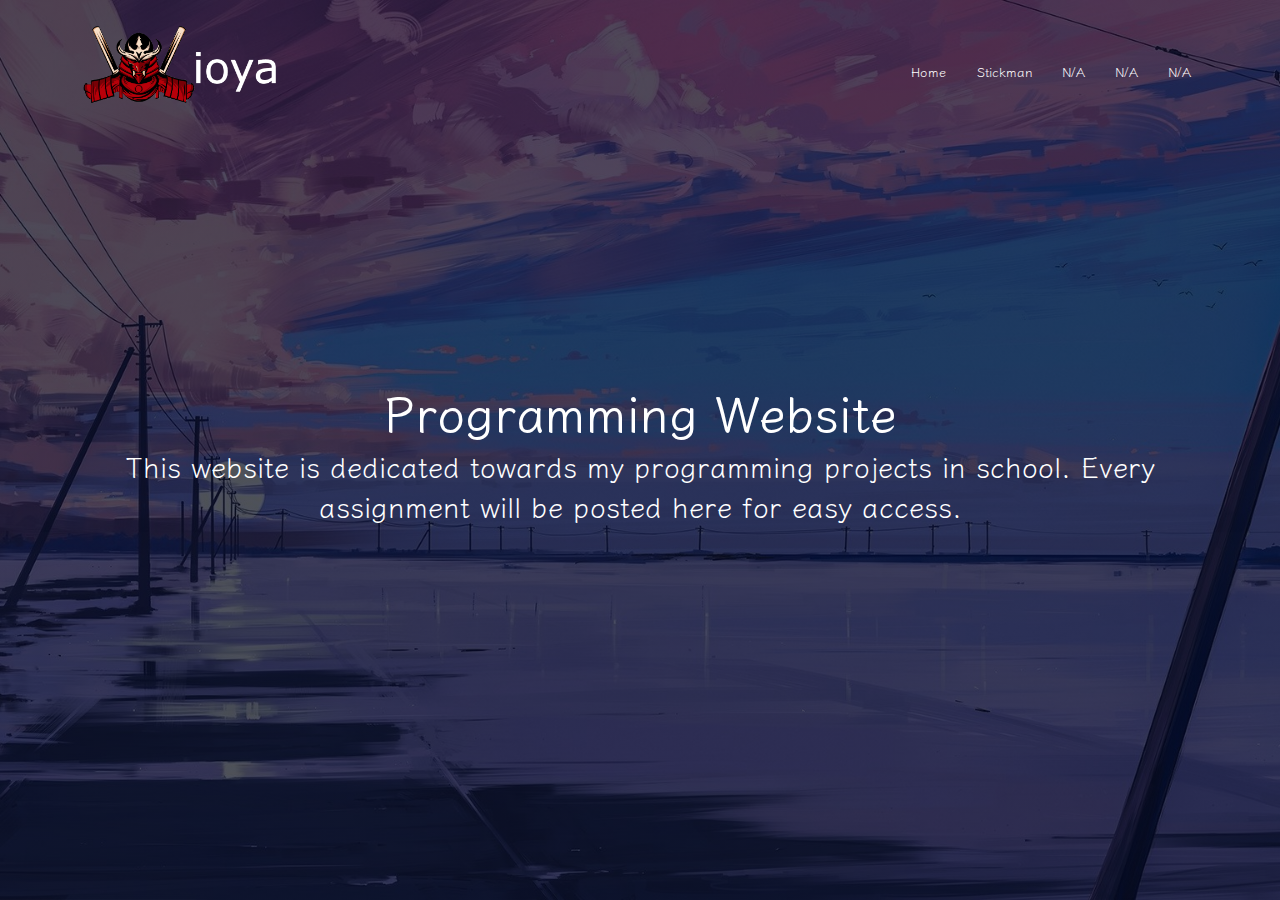
==== index.html @ 1b796250 "tiny shjange" ====
<!DOCTYPE html>
<html lang="en">
<head>
    <meta charset="UTF-8">
    <meta http-equiv="X-UA-Compatible" content="IE=edge">
    <meta name="viewport" content="width=device-width, initial-scale=1.0">
    <title></title>
    <link rel="stylesheet" href="style.css">
    <link rel="preconnect" href="https://fonts.googleapis.com">
<link rel="preconnect" href="https://fonts.gstatic.com" crossorigin>
<link href="https://fonts.googleapis.com/css2?family=Klee+One:wght@400;600&display=swap" rel="stylesheet">
</head>
<body>
<section class="header">
    <nav>
        <a href="index.html"><img src="images/mainpagelogo.png"></a>
        <div class="nav-links">
            <ul>
                <li><a href="">Home</a></li>
                <li><a href="Stickman/stickman.html">Stickman</a></li>
                <li><a href="">N/A</a></li>
                <li><a href="">N/A</a></li>
                <li><a href="">N/A</a></li>
            </ul>
        </div>
    </nav>
<div class="text-box">
    <h1>Programming Website</h1>
    <p>This website is dedicated towards my programming projects in school. Every assignment will be posted here for easy access.
    </p>
</div>
</section>
</body>
</html>
---- style.css ----
* {
    margin: 0;
    padding: 0;
    font-family: 'Klee One', cursive;
}
body {
    width: 100%;
    height: 100%;
    display: flex;
    justify-content: center;
    align-items: center;
}
.header{
    min-height: 100vh;
    width: 100%;
    background-image: linear-gradient(rgba(4,9,30,0.7),rgba(4,9,30,0.7)),url(images/mainscreen.jpg);
    background-position: center;
    background-size: cover;
    position: relative;
    
}
nav{
    display: flex;
    padding: 0% 6%;
    justify-content: space-between;
    align-items: center;
    
}
nav img{
    width: 200px;
}
.nav-links{
    flex: 1;
    text-align: right;
}
.nav-links ul li{
    list-style: none;
    display: inline-block;
    padding: 8px 12px;
    position: relative;
}
.nav-links ul li a{
    color: #fff;
    text-decoration: none;
    font-size: 13px;
}
.nav-links ul li::after{
    content: '';
    width: 0%;
    height: 2px;
    background: #fff;
    display: block;
    margin: auto;
    transition: 0.5s;
}
.nav-links ul li:hover::after{
    width: 100%;
}
.text-box{
    width: 85%;
    color: #fff;
    position: absolute;
    top: 50%;
    left: 50%;
    transform: translate(-50%, -50%);
    text-align: center;
}
.text-box h1{
    font-size: 62px;
}
.text-box p{
    font-size: 28px;
}

@media(max-width: 1440px){
    .text-box h1{
    font-size: 50px;
    }
}
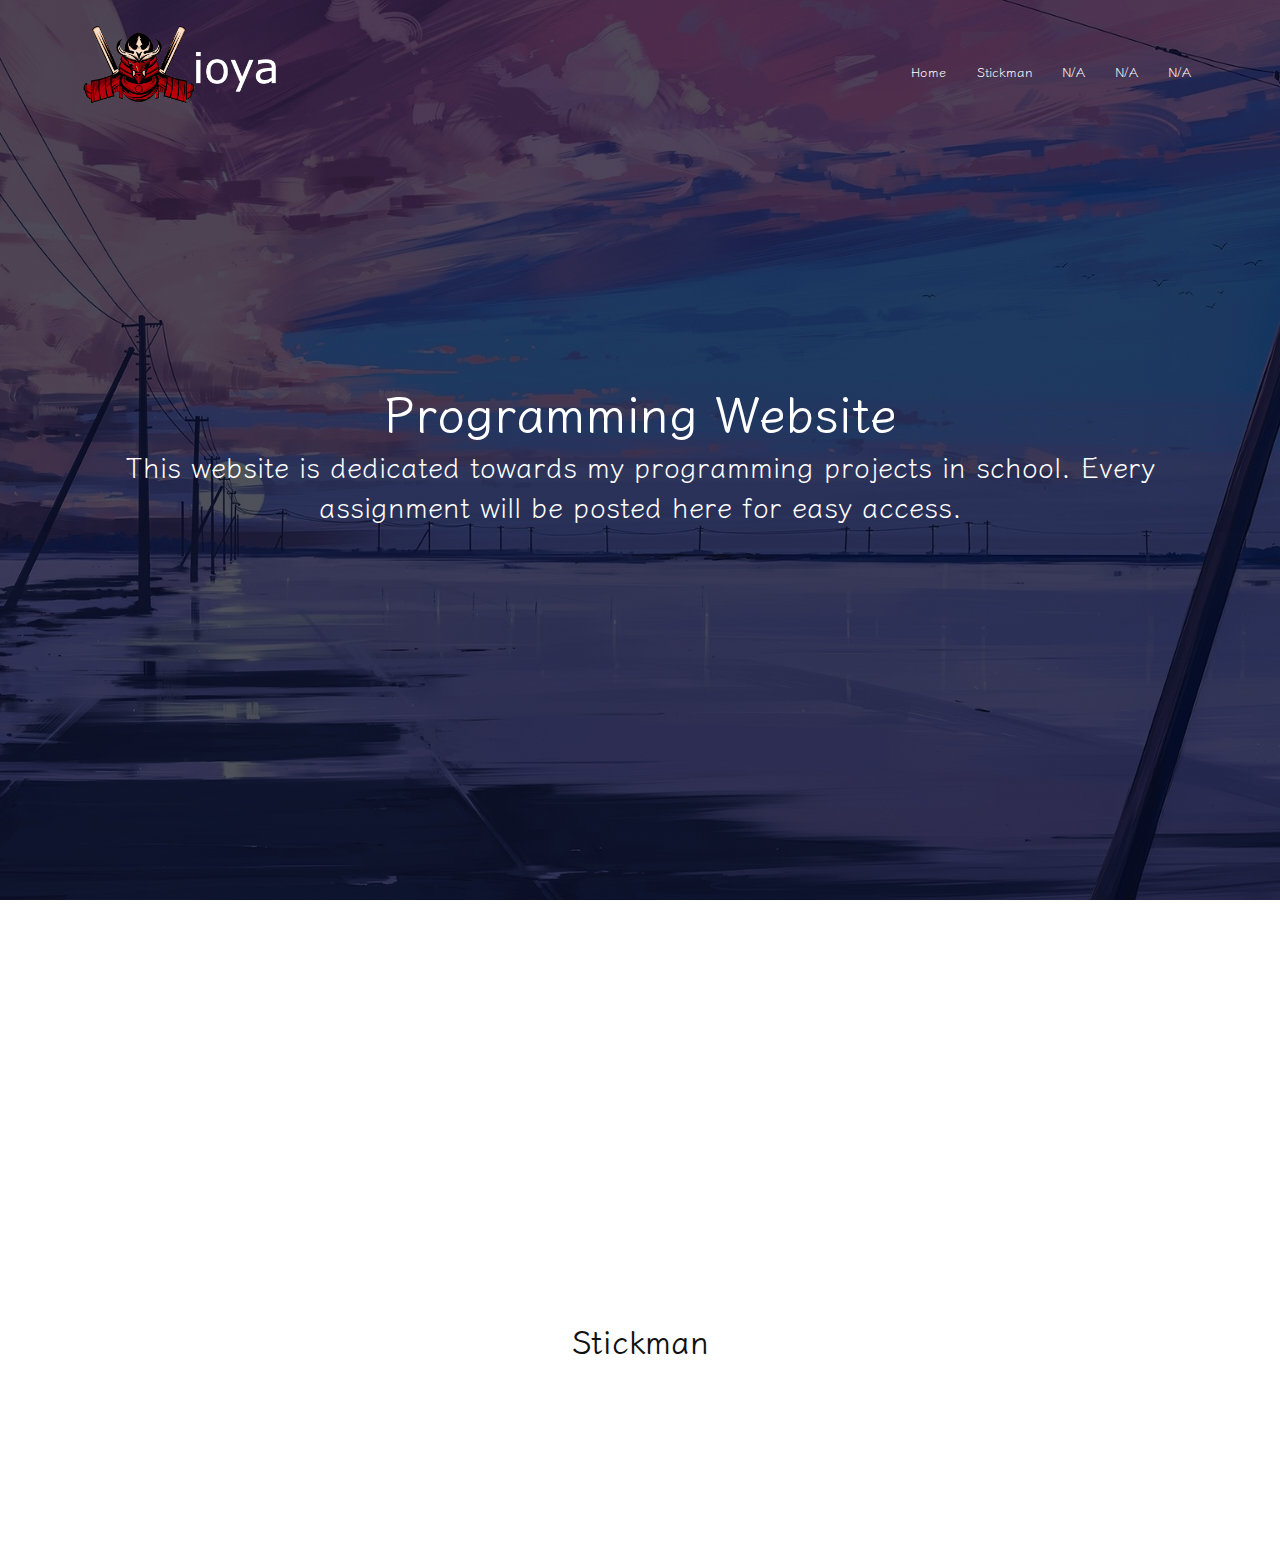
==== commit 3fddf2dd: "tiny changes" ====
--- a/index.html
+++ b/index.html
@@ -11,24 +11,28 @@
 <link href="https://fonts.googleapis.com/css2?family=Klee+One:wght@400;600&display=swap" rel="stylesheet">
 </head>
 <body>
-<section class="header">
-    <nav>
-        <a href="index.html"><img src="images/mainpagelogo.png"></a>
-        <div class="nav-links">
-            <ul>
-                <li><a href="">Home</a></li>
-                <li><a href="Stickman/stickman.html">Stickman</a></li>
-                <li><a href="">N/A</a></li>
-                <li><a href="">N/A</a></li>
-                <li><a href="">N/A</a></li>
-            </ul>
+    <section class="header">
+        <nav>
+          <a href="index.html"><img src="images/mainpagelogo.png"></a>
+            <div class="nav-links">
+                <ul>
+                    <li><a href="">Home</a></li>
+                    <li><a href="Stickman/stickman.html">Stickman</a></li>
+                    <li><a href="">N/A</a></li>
+                    <li><a href="">N/A</a></li>
+                    <li><a href="">N/A</a></li>
+                </ul>
+            </div>
+        </nav>
+        <div class="text-box">
+            <h1>Programming Website</h1>
+            <p>This website is dedicated towards my programming projects in school. Every assignment will be posted here for easy access.</p>
         </div>
-    </nav>
-<div class="text-box">
-    <h1>Programming Website</h1>
-    <p>This website is dedicated towards my programming projects in school. Every assignment will be posted here for easy access.
-    </p>
-</div>
-</section>
+    </section>
+    <div class="stickmaninfo">
+        <h1>
+            Stickman
+        </h1>
+    </div>
 </body>
 </html>--- a/style.css
+++ b/style.css
@@ -71,6 +71,15 @@
 .text-box p{
     font-size: 28px;
 }
+.stickmaninfo {
+    color: #111;
+    position: absolute;
+    top: 160%;
+    left: 50%;
+    transform: translate(-50%, -50%);
+    text-align: center;
+    padding-bottom: 200px;
+}
 
 @media(max-width: 1440px){
     .text-box h1{
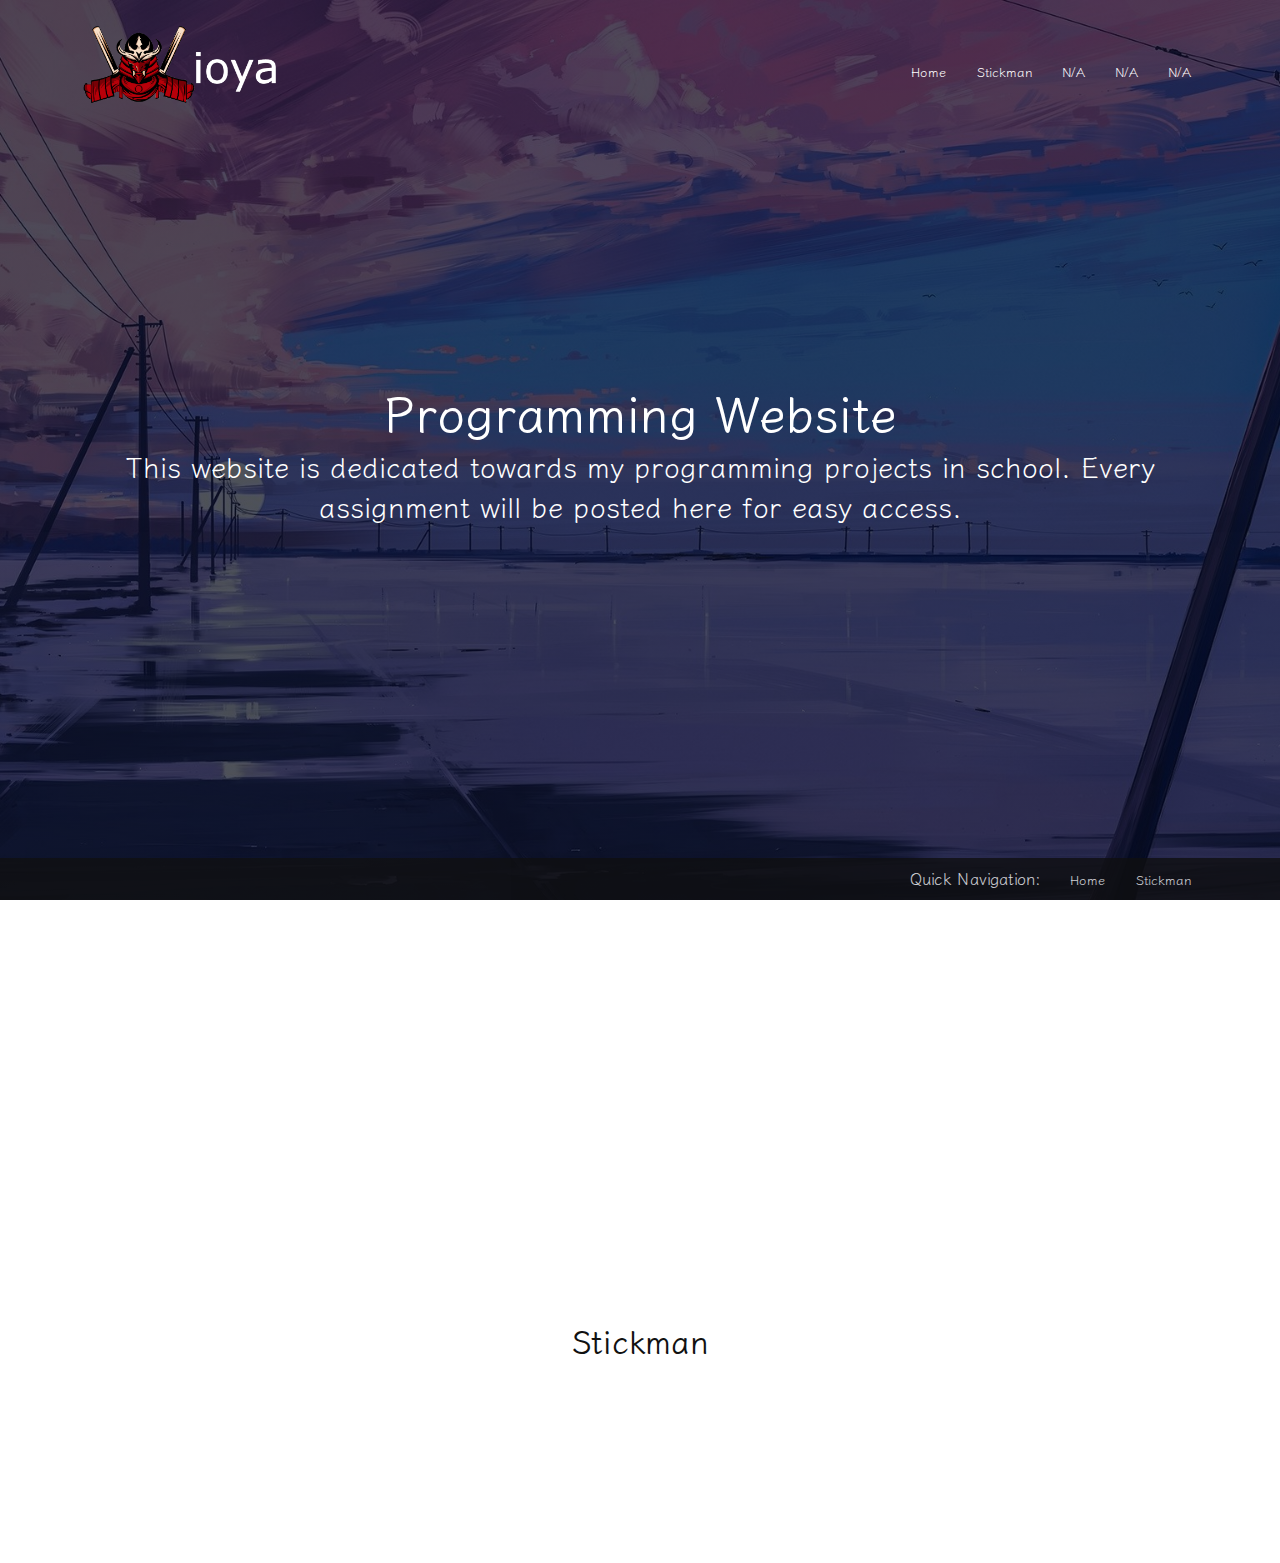
==== commit 16b829ba: "stuff" ====
--- a/index.html
+++ b/index.html
@@ -34,5 +34,18 @@
             Stickman
         </h1>
     </div>
+
+    <section class="footer">
+        <nav>
+            <div class="nav-links">
+                <ul>
+                    <li>Quick Navigation:</li>
+                    <li><a href="../index.html"> Home</a></li>
+                    <li><a href="../Stickman/stickman.html"> Stickman</a></li>
+                </ul>
+            </div>
+        </nav>
+    </section>
+
 </body>
 </html>--- a/style.css
+++ b/style.css
@@ -80,6 +80,16 @@
     text-align: center;
     padding-bottom: 200px;
 }
+.footer{
+    position: fixed;
+    left: 0;
+    bottom: 0;
+    width: 100%;
+    background-color: rgb(16, 16, 17);
+    color: white;
+    opacity: 80%;
+    text-align: center;
+}
 
 @media(max-width: 1440px){
     .text-box h1{
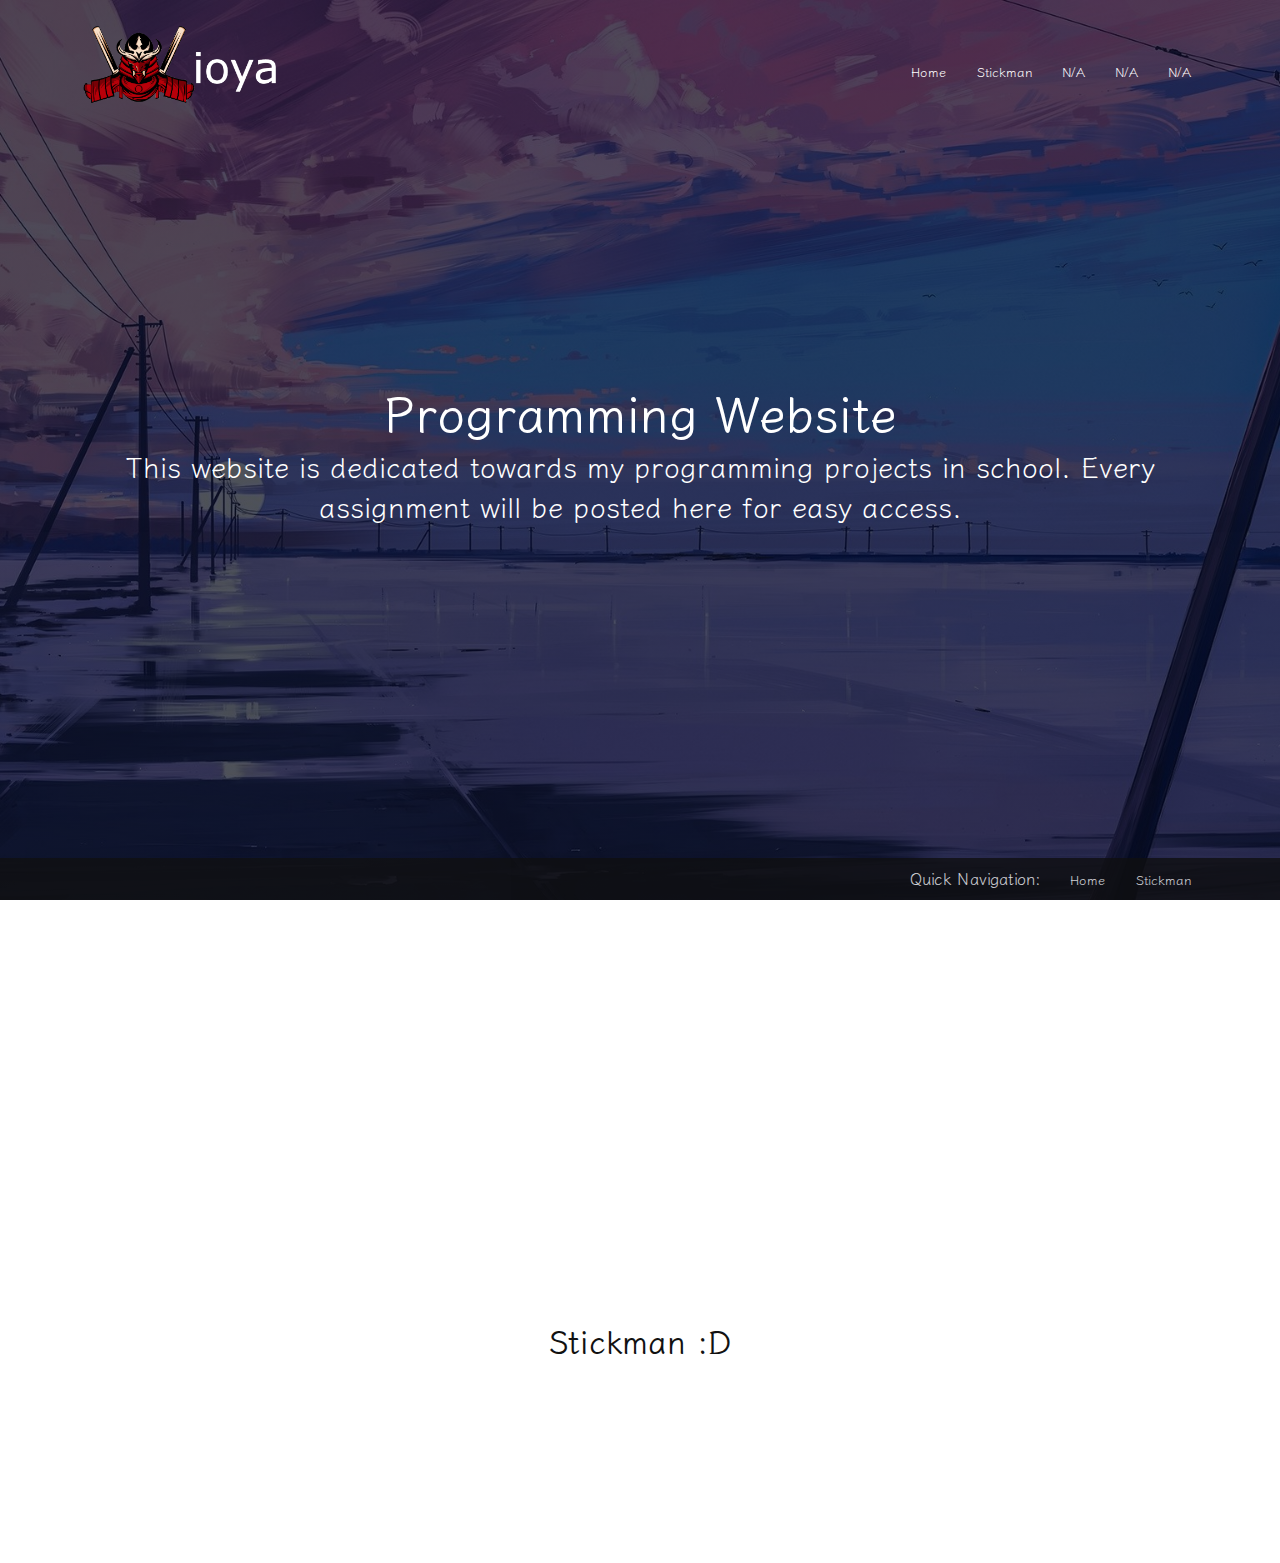
==== commit a3e806aa: "forgottosavedontmindme" ====
--- a/index.html
+++ b/index.html
@@ -31,7 +31,7 @@
     </section>
     <div class="stickmaninfo">
         <h1>
-            Stickman
+            Stickman :D
         </h1>
     </div>
 
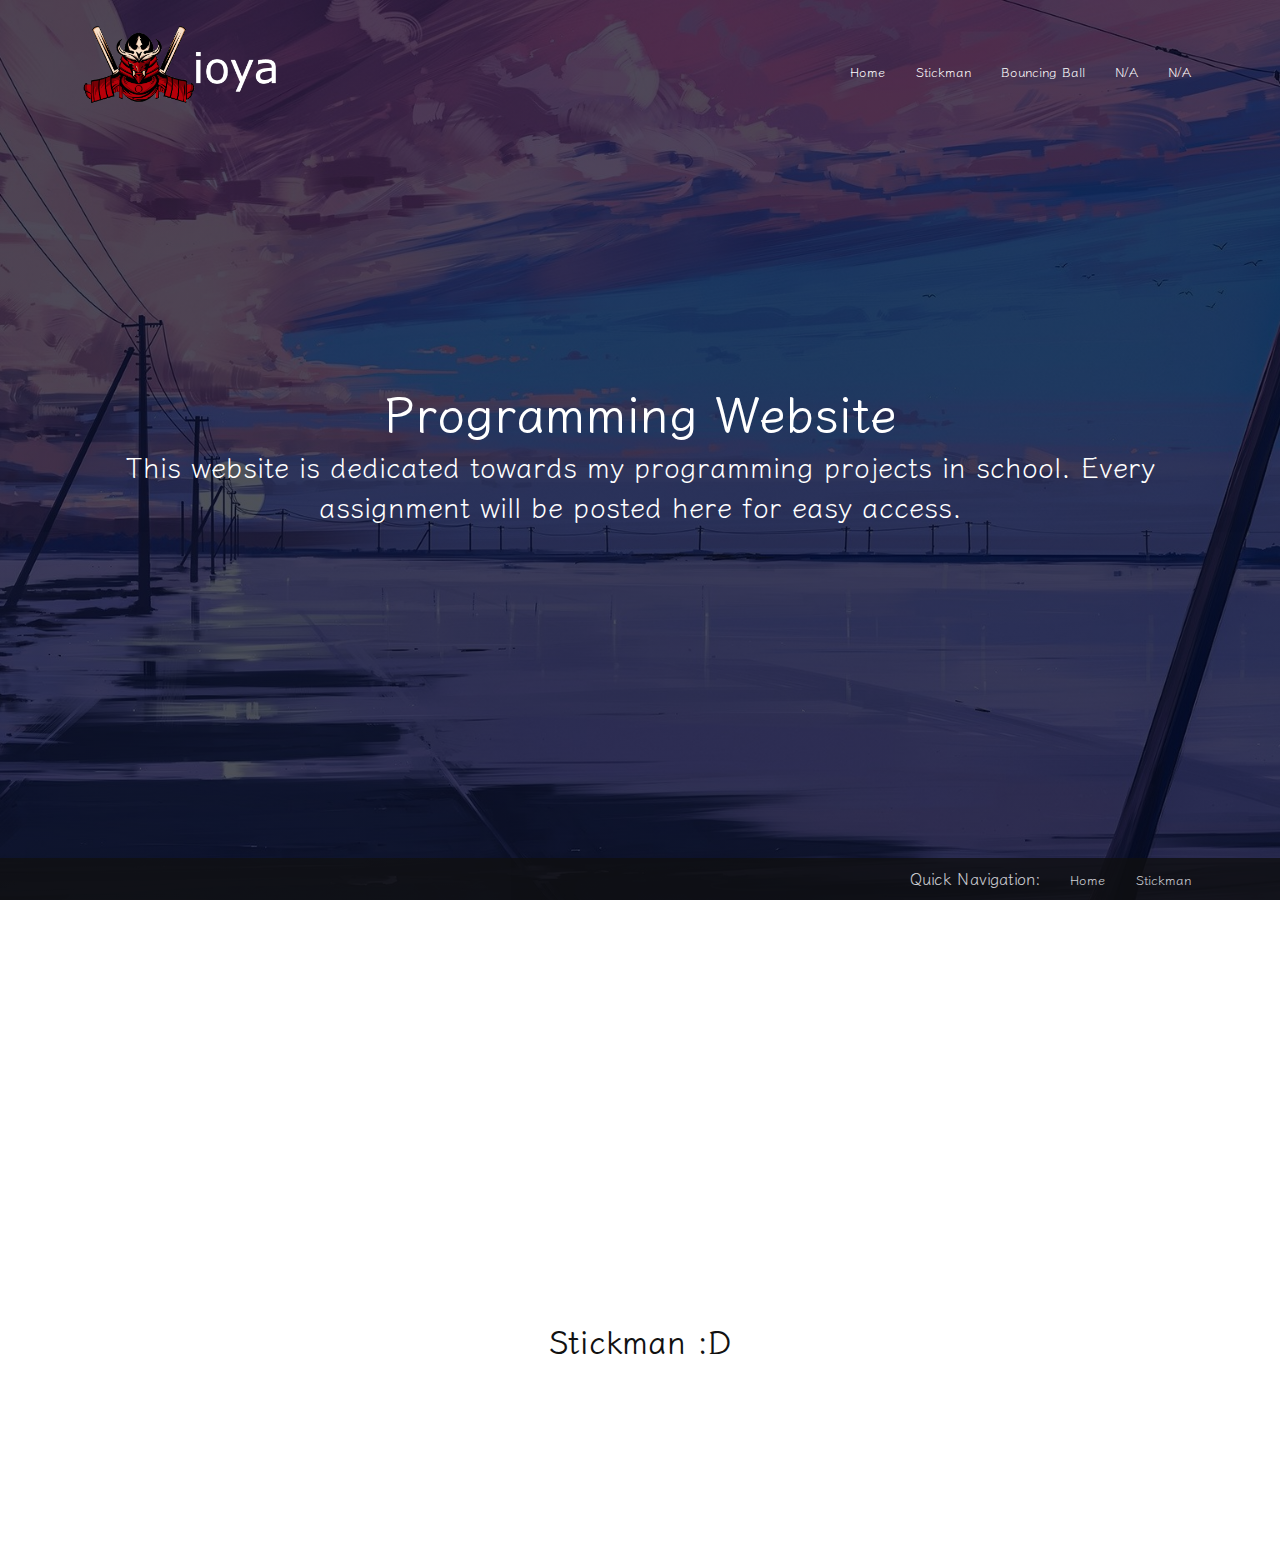
==== commit 9b93ec7d: "dsdjlkfas" ====
--- a/index.html
+++ b/index.html
@@ -1,24 +1,26 @@
 <!DOCTYPE html>
 <html lang="en">
+
 <head>
     <meta charset="UTF-8">
     <meta http-equiv="X-UA-Compatible" content="IE=edge">
     <meta name="viewport" content="width=device-width, initial-scale=1.0">
     <title></title>
-    <link rel="stylesheet" href="style.css">
+    <link rel="stylesheet" href="home.css">
     <link rel="preconnect" href="https://fonts.googleapis.com">
-<link rel="preconnect" href="https://fonts.gstatic.com" crossorigin>
-<link href="https://fonts.googleapis.com/css2?family=Klee+One:wght@400;600&display=swap" rel="stylesheet">
+    <link rel="preconnect" href="https://fonts.gstatic.com" crossorigin>
+    <link href="https://fonts.googleapis.com/css2?family=Klee+One:wght@400;600&display=swap" rel="stylesheet">
 </head>
+
 <body>
     <section class="header">
         <nav>
-          <a href="index.html"><img src="images/mainpagelogo.png"></a>
+            <a href="home.html"><img src="images/mainpagelogo.png"></a>
             <div class="nav-links">
                 <ul>
                     <li><a href="">Home</a></li>
                     <li><a href="Stickman/stickman.html">Stickman</a></li>
-                    <li><a href="">N/A</a></li>
+                    <li><a href="bouncing-ball/bouncingball.html">Bouncing Ball</a></li>
                     <li><a href="">N/A</a></li>
                     <li><a href="">N/A</a></li>
                 </ul>
@@ -26,7 +28,8 @@
         </nav>
         <div class="text-box">
             <h1>Programming Website</h1>
-            <p>This website is dedicated towards my programming projects in school. Every assignment will be posted here for easy access.</p>
+            <p>This website is dedicated towards my programming projects in school. Every assignment will be posted here
+                for easy access.</p>
         </div>
     </section>
     <div class="stickmaninfo">
@@ -40,7 +43,7 @@
             <div class="nav-links">
                 <ul>
                     <li>Quick Navigation:</li>
-                    <li><a href="../index.html"> Home</a></li>
+                    <li><a href="../home.html"> Home</a></li>
                     <li><a href="../Stickman/stickman.html"> Stickman</a></li>
                 </ul>
             </div>
@@ -48,4 +51,5 @@
     </section>
 
 </body>
+
 </html>--- a/home.css
+++ b/home.css
@@ -0,0 +1,98 @@
+* {
+    margin: 0;
+    padding: 0;
+    font-family: 'Klee One', cursive;
+}
+body {
+    width: 100%;
+    height: 100%;
+    display: flex;
+    justify-content: center;
+    align-items: center;
+}
+.header{
+    min-height: 100vh;
+    width: 100%;
+    background-image: linear-gradient(rgba(4,9,30,0.7),rgba(4,9,30,0.7)),url(images/mainscreen.jpg);
+    background-position: center;
+    background-size: cover;
+    position: relative;
+    
+}
+nav{
+    display: flex;
+    padding: 0% 6%;
+    justify-content: space-between;
+    align-items: center;
+    
+}
+nav img{
+    width: 200px;
+}
+.nav-links{
+    flex: 1;
+    text-align: right;
+}
+.nav-links ul li{
+    list-style: none;
+    display: inline-block;
+    padding: 8px 12px;
+    position: relative;
+}
+.nav-links ul li a{
+    color: #fff;
+    text-decoration: none;
+    font-size: 13px;
+}
+.nav-links ul li::after{
+    content: '';
+    width: 0%;
+    height: 2px;
+    background: #fff;
+    display: block;
+    margin: auto;
+    transition: 0.5s;
+}
+.nav-links ul li:hover::after{
+    width: 100%;
+}
+.text-box{
+    width: 85%;
+    color: #fff;
+    position: absolute;
+    top: 50%;
+    left: 50%;
+    transform: translate(-50%, -50%);
+    text-align: center;
+}
+.text-box h1{
+    font-size: 62px;
+}
+.text-box p{
+    font-size: 28px;
+}
+.stickmaninfo {
+    color: #111;
+    position: absolute;
+    top: 160%;
+    left: 50%;
+    transform: translate(-50%, -50%);
+    text-align: center;
+    padding-bottom: 200px;
+}
+.footer{
+    position: fixed;
+    left: 0;
+    bottom: 0;
+    width: 100%;
+    background-color: rgb(16, 16, 17);
+    color: white;
+    opacity: 80%;
+    text-align: center;
+}
+
+@media(max-width: 1440px){
+    .text-box h1{
+    font-size: 50px;
+    }
+}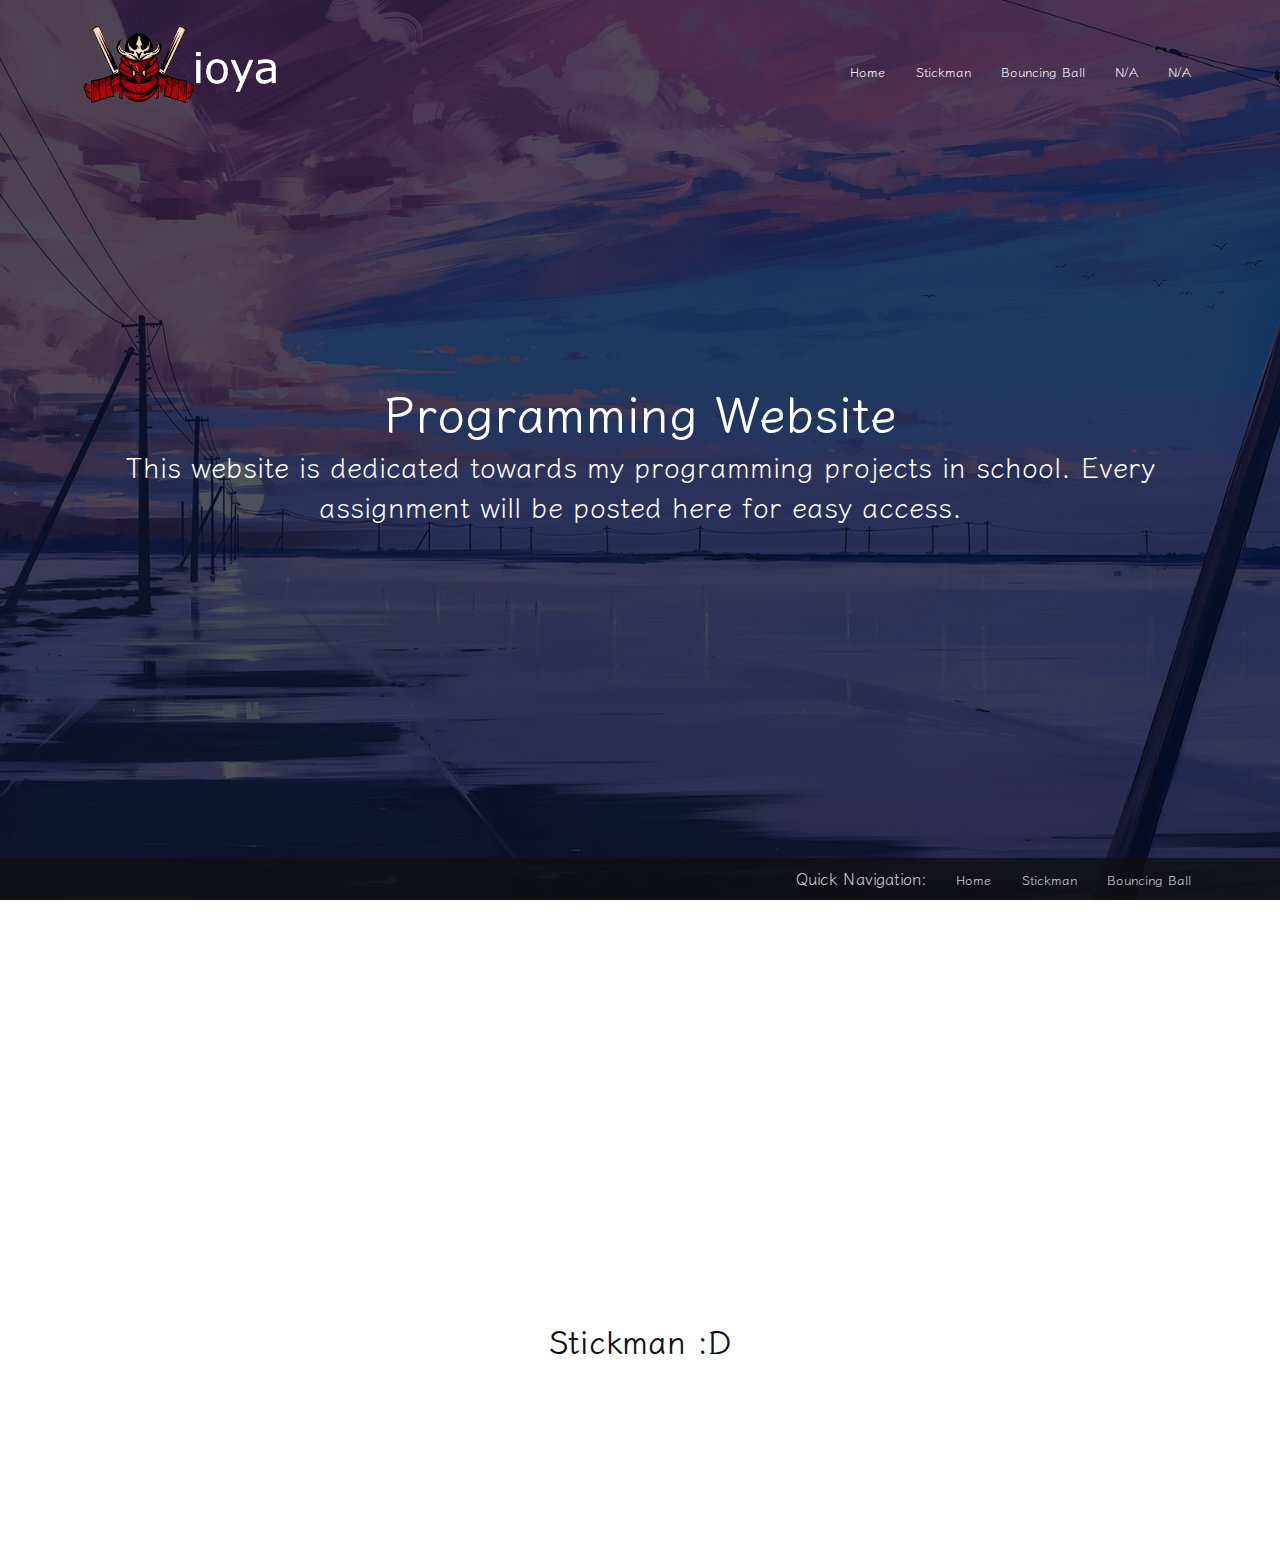
==== commit 8be2ba68: "ajsdaslj" ====
--- a/index.html
+++ b/index.html
@@ -45,6 +45,7 @@
                     <li>Quick Navigation:</li>
                     <li><a href="../home.html"> Home</a></li>
                     <li><a href="../Stickman/stickman.html"> Stickman</a></li>
+                    <li><a href="../bouncing-ball/bouncingball.html">Bouncing Ball</a></li>
                 </ul>
             </div>
         </nav>
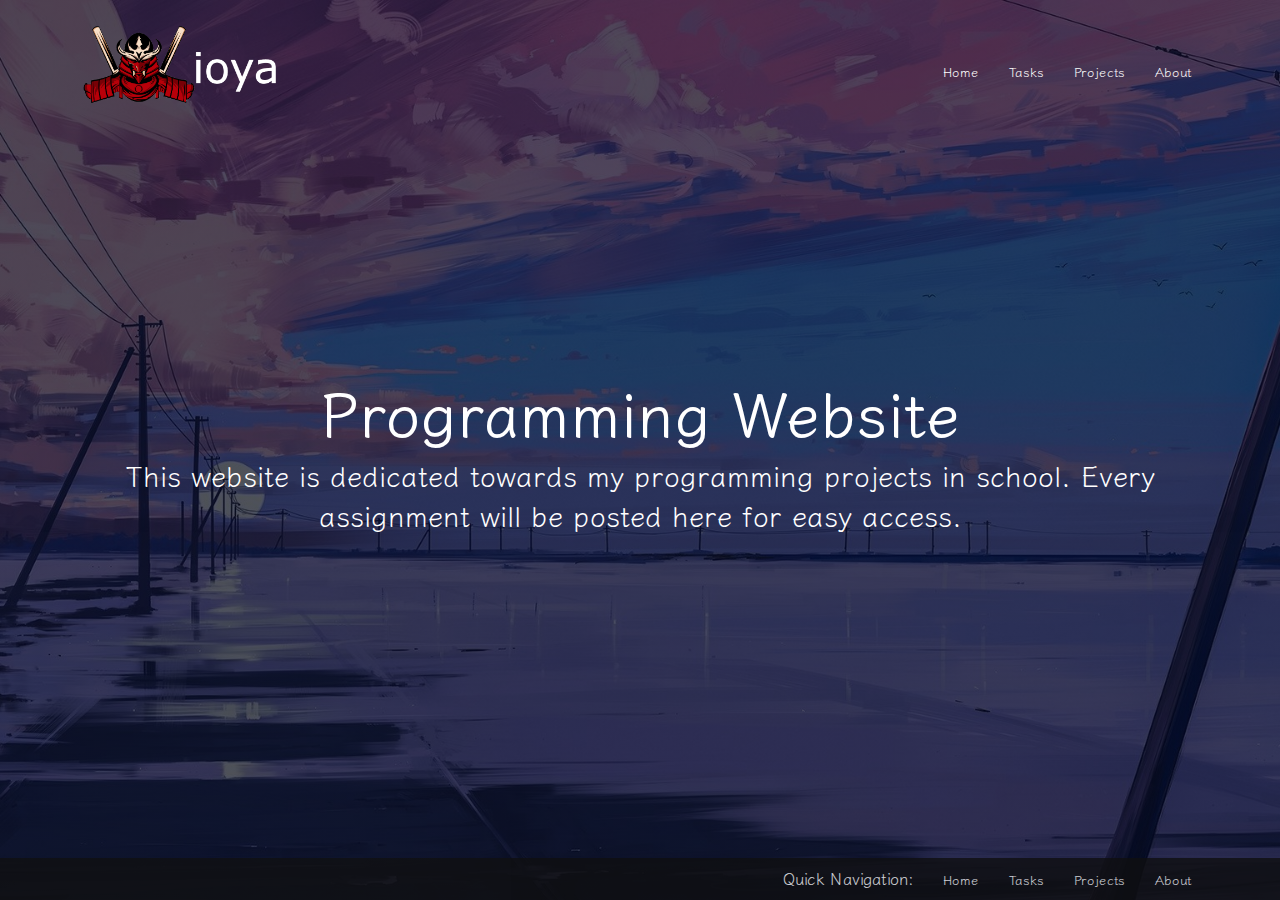
==== commit 1a5dd2be: "smile" ====
--- a/index.html
+++ b/index.html
@@ -6,7 +6,9 @@
     <meta http-equiv="X-UA-Compatible" content="IE=edge">
     <meta name="viewport" content="width=device-width, initial-scale=1.0">
     <title></title>
-    <link rel="stylesheet" href="home.css">
+    <link rel="stylesheet" href="css/header.css">
+    <link rel="stylesheet" href="css/skeleton.css">
+    <link rel="stylesheet" href="css/stickyfooter.css">
     <link rel="preconnect" href="https://fonts.googleapis.com">
     <link rel="preconnect" href="https://fonts.gstatic.com" crossorigin>
     <link href="https://fonts.googleapis.com/css2?family=Klee+One:wght@400;600&display=swap" rel="stylesheet">
@@ -18,11 +20,10 @@
             <a href="home.html"><img src="images/mainpagelogo.png"></a>
             <div class="nav-links">
                 <ul>
-                    <li><a href="">Home</a></li>
-                    <li><a href="Stickman/stickman.html">Stickman</a></li>
-                    <li><a href="bouncing-ball/bouncingball.html">Bouncing Ball</a></li>
-                    <li><a href="">N/A</a></li>
-                    <li><a href="">N/A</a></li>
+                    <li><a href="index.html">Home</a></li>
+                    <li><a href="/tasks/tasks.html">Tasks</a></li>
+                    <li><a href="/projects/projects.html">Projects</a></li>
+                    <li><a href="/about/about.html">About</a></li>
                 </ul>
             </div>
         </nav>
@@ -32,20 +33,16 @@
                 for easy access.</p>
         </div>
     </section>
-    <div class="stickmaninfo">
-        <h1>
-            Stickman :D
-        </h1>
-    </div>
 
-    <section class="footer">
+    <section class="stickyfooter">
         <nav>
             <div class="nav-links">
                 <ul>
                     <li>Quick Navigation:</li>
-                    <li><a href="../home.html"> Home</a></li>
-                    <li><a href="../Stickman/stickman.html"> Stickman</a></li>
-                    <li><a href="../bouncing-ball/bouncingball.html">Bouncing Ball</a></li>
+                    <li><a href="index.html">Home</a></li>
+                    <li><a href="/tasks/tasks.html">Tasks</a></li>
+                    <li><a href="/projects/projects.html">Projects</a></li>
+                    <li><a href="/about/about.html">About</a></li>
                 </ul>
             </div>
         </nav>
--- a/css/header.css
+++ b/css/header.css
@@ -0,0 +1,61 @@
+.header{
+    min-height: 100vh;
+    width: 100%;
+    background-image: linear-gradient(rgba(4,9,30,0.7),rgba(4,9,30,0.7)),url(../images/mainscreen.jpg);
+    background-position: center;
+    background-size: cover;
+    position: relative;
+    
+}
+nav{
+    display: flex;
+    padding: 0% 6%;
+    justify-content: space-between;
+    align-items: center;
+    
+}
+nav img{
+    width: 200px;
+}
+.nav-links{
+    flex: 1;
+    text-align: right;
+}
+.nav-links ul li{
+    list-style: none;
+    display: inline-block;
+    padding: 8px 12px;
+    position: relative;
+}
+.nav-links ul li a{
+    color: #fff;
+    text-decoration: none;
+    font-size: 13px;
+}
+.nav-links ul li::after{
+    content: '';
+    width: 0%;
+    height: 2px;
+    background: #fff;
+    display: block;
+    margin: auto;
+    transition: 0.5s;
+}
+.nav-links ul li:hover::after{
+    width: 100%;
+}
+.text-box{
+    width: 85%;
+    color: #fff;
+    position: absolute;
+    top: 50%;
+    left: 50%;
+    transform: translate(-50%, -50%);
+    text-align: center;
+}
+.text-box h1{
+    font-size: 62px;
+}
+.text-box p{
+    font-size: 28px;
+}--- a/css/skeleton.css
+++ b/css/skeleton.css
@@ -0,0 +1,12 @@
+* {
+    margin: 0;
+    padding: 0;
+    font-family: 'Klee One', cursive;
+}
+body {
+    width: 100%;
+    height: 100%;
+    display: flex;
+    justify-content: center;
+    align-items: center;
+}
--- a/css/stickyfooter.css
+++ b/css/stickyfooter.css
@@ -0,0 +1,10 @@
+.stickyfooter{
+    position: fixed;
+    left: 0;
+    bottom: 0;
+    width: 100%;
+    background-color: rgb(16, 16, 17);
+    color: white;
+    opacity: 80%;
+    text-align: center;
+}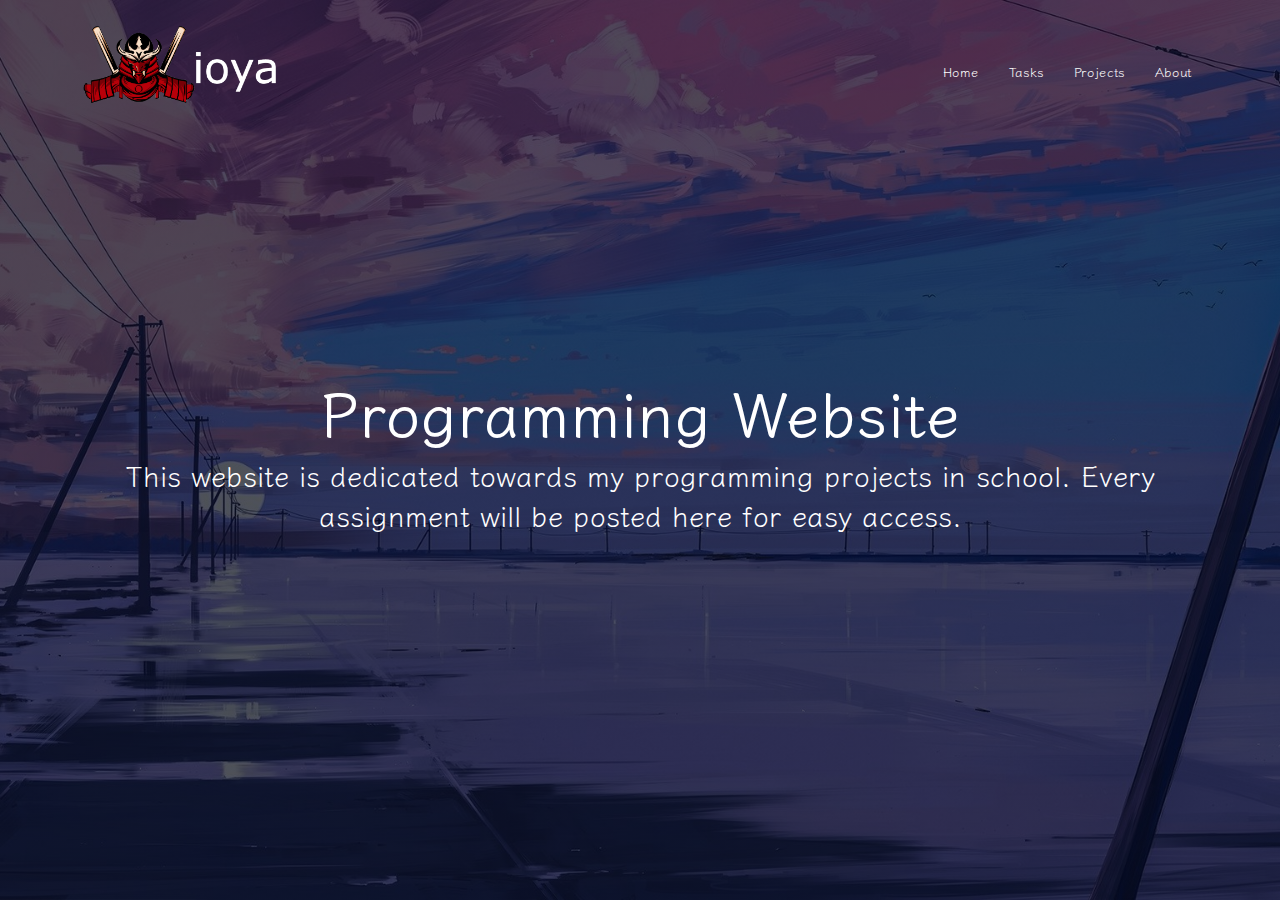
==== commit 3cfe7f68: "Massive Overhaul" ====
--- a/index.html
+++ b/index.html
@@ -33,21 +33,7 @@
                 for easy access.</p>
         </div>
     </section>
-
-    <section class="stickyfooter">
-        <nav>
-            <div class="nav-links">
-                <ul>
-                    <li>Quick Navigation:</li>
-                    <li><a href="index.html">Home</a></li>
-                    <li><a href="/tasks/tasks.html">Tasks</a></li>
-                    <li><a href="/projects/projects.html">Projects</a></li>
-                    <li><a href="/about/about.html">About</a></li>
-                </ul>
-            </div>
-        </nav>
-    </section>
-
+    
 </body>
 
 </html>--- a/css/header.css
+++ b/css/header.css
@@ -44,6 +44,13 @@
 .nav-links ul li:hover::after{
     width: 100%;
 }
+#noeffects:hover::after{
+    display: none;
+    width: 0%;
+    transition: none;
+    background: none;
+    align-items: left;
+}
 .text-box{
     width: 85%;
     color: #fff;
@@ -58,4 +65,19 @@
 }
 .text-box p{
     font-size: 28px;
+}
+.text-box2{
+    width: 85%;
+    color: #fff;
+    position: absolute;
+    top: 80%;
+    left: 50%;
+    transform: translate(-50%, -50%);
+    text-align: center;
+}
+.text-box2 h1{
+    font-size: 62px;
+}
+.text-box2 p{
+    font-size: 28px;
 }--- a/css/stickyfooter.css
+++ b/css/stickyfooter.css
@@ -6,5 +6,5 @@
     background-color: rgb(16, 16, 17);
     color: white;
     opacity: 80%;
-    text-align: center;
+    text-align: left;
 }